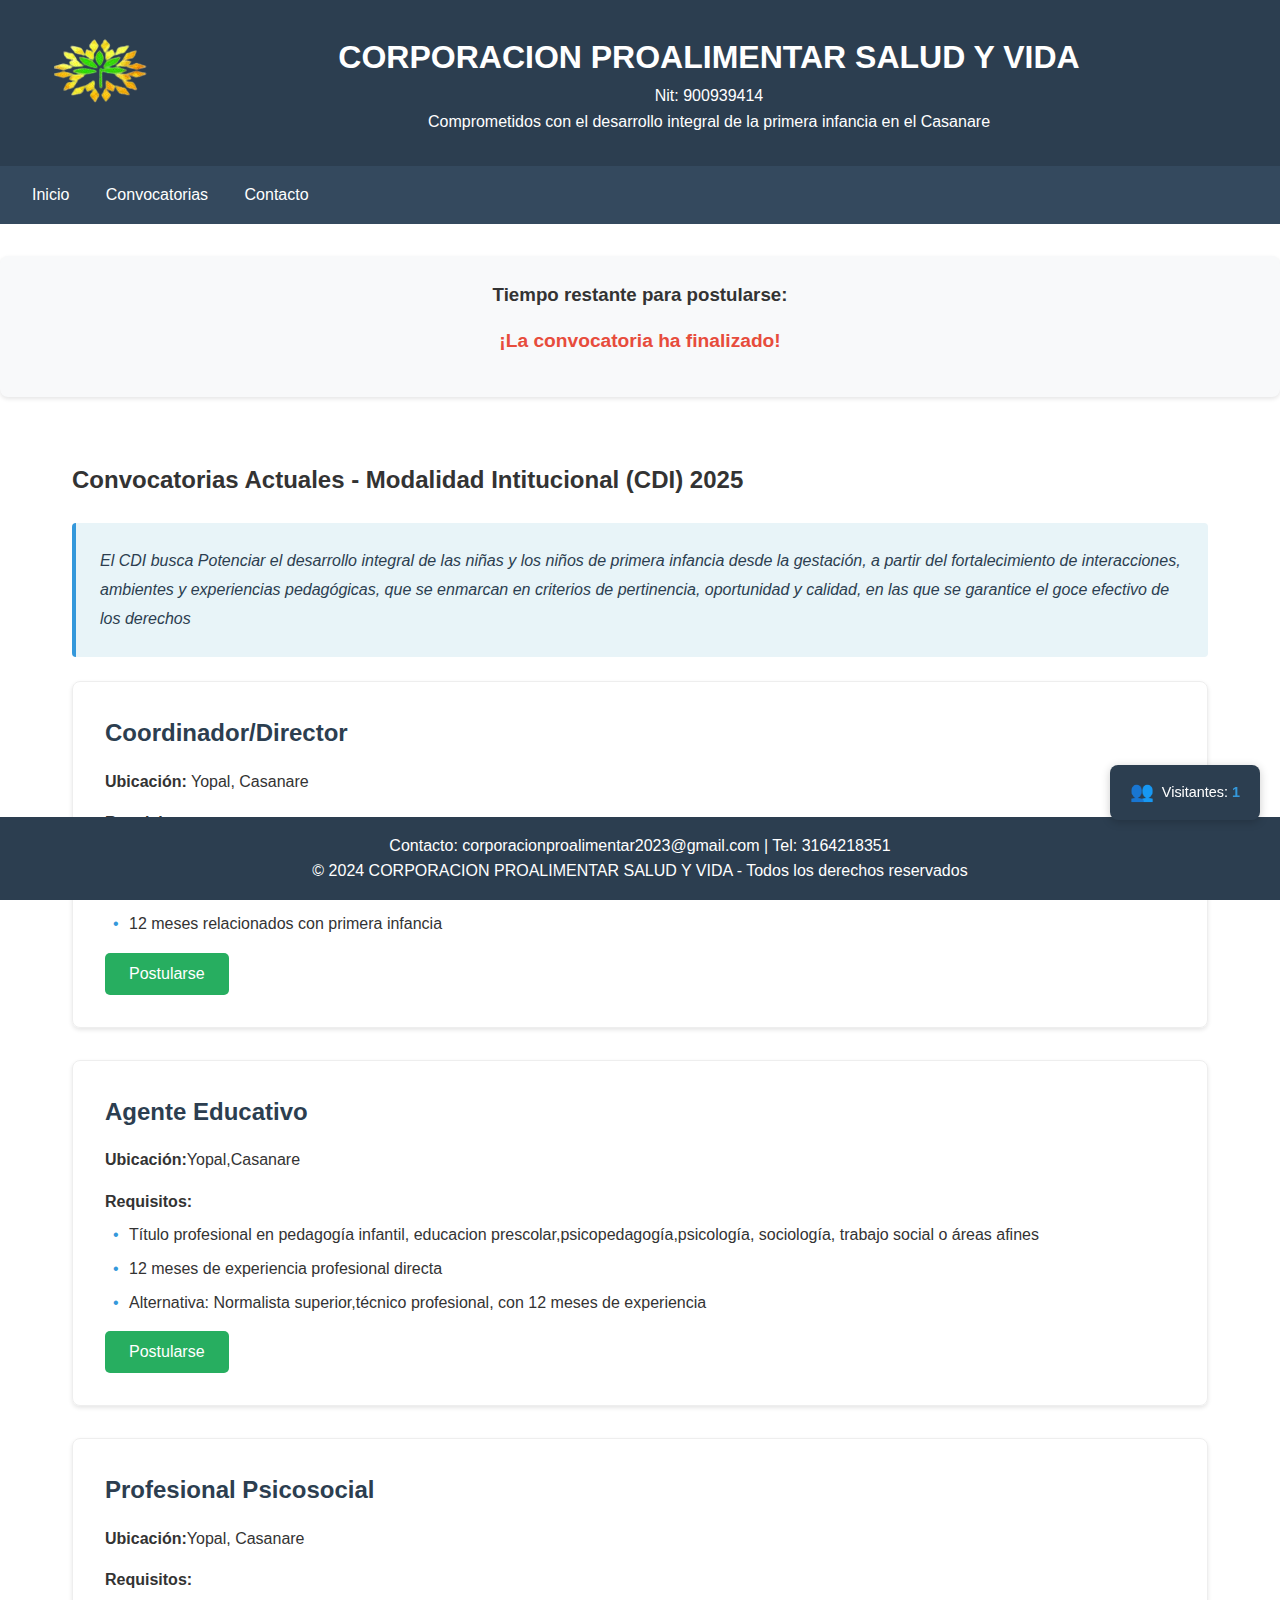
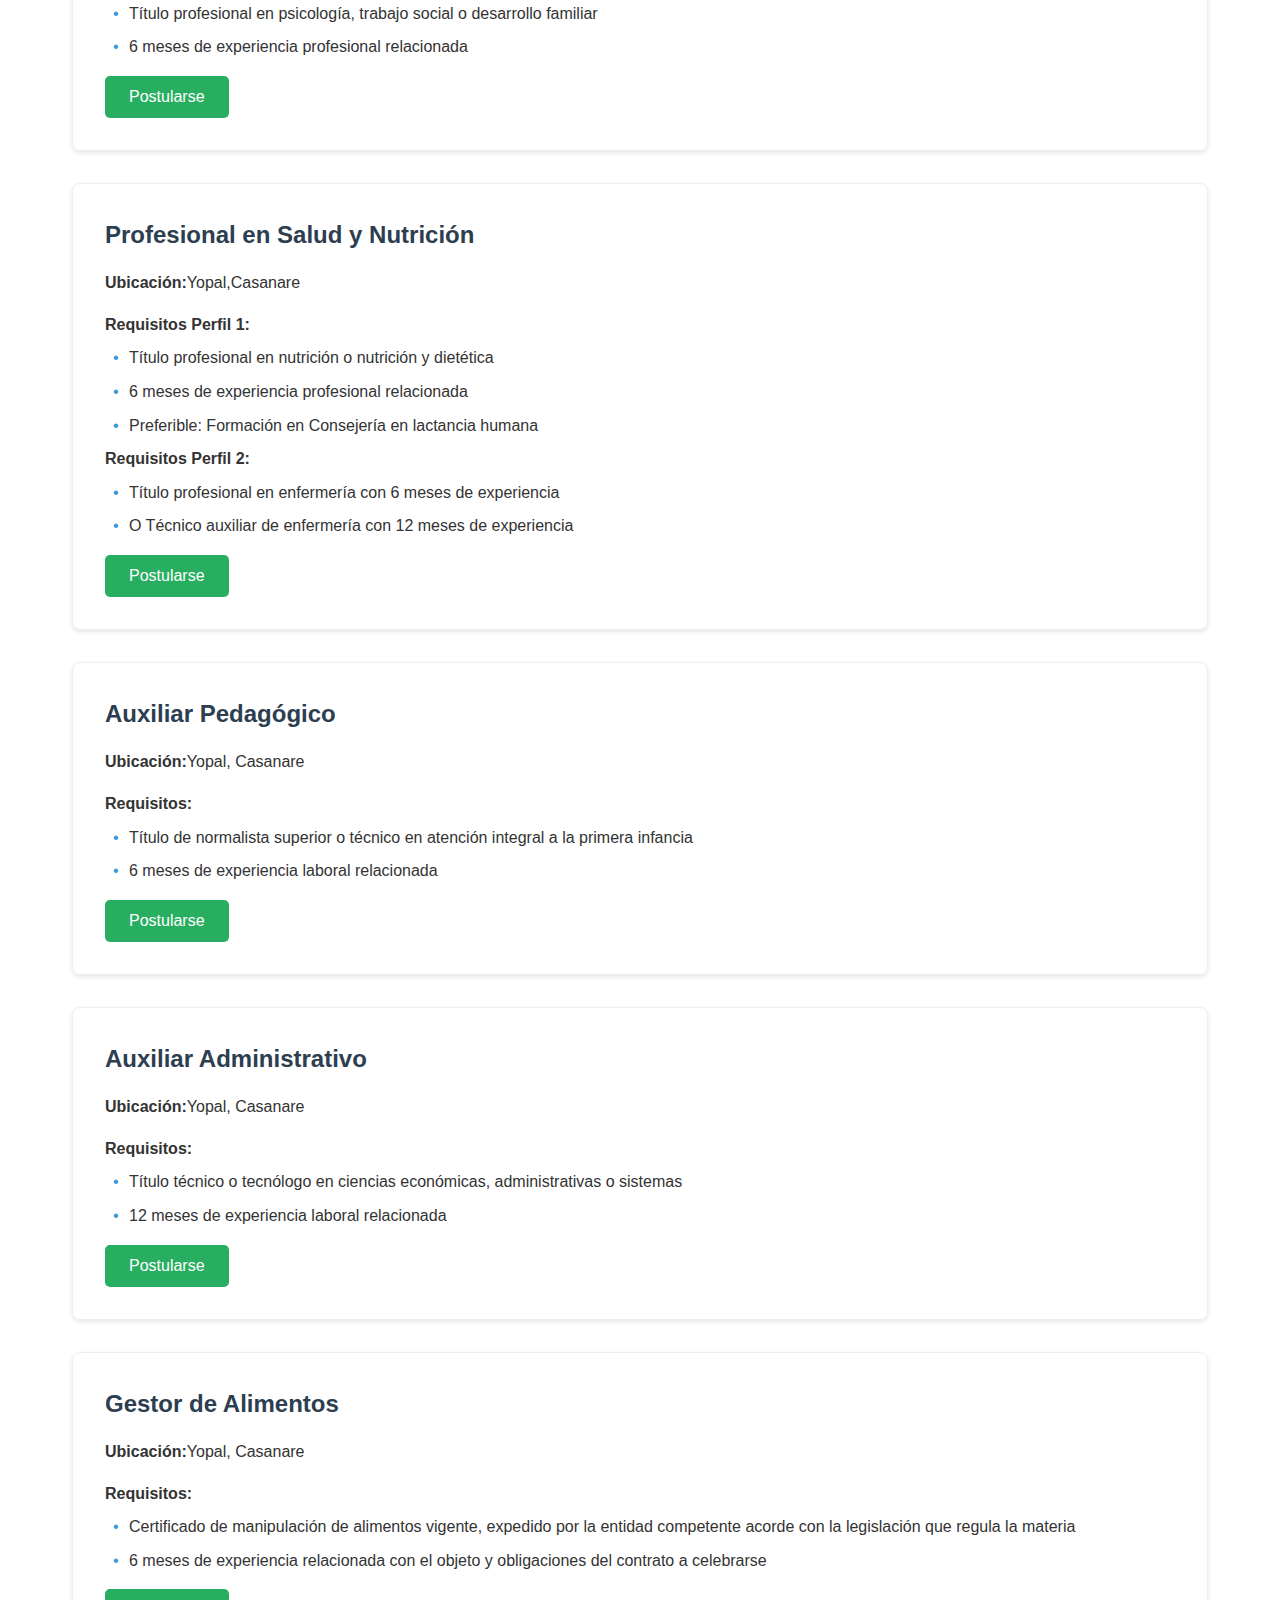
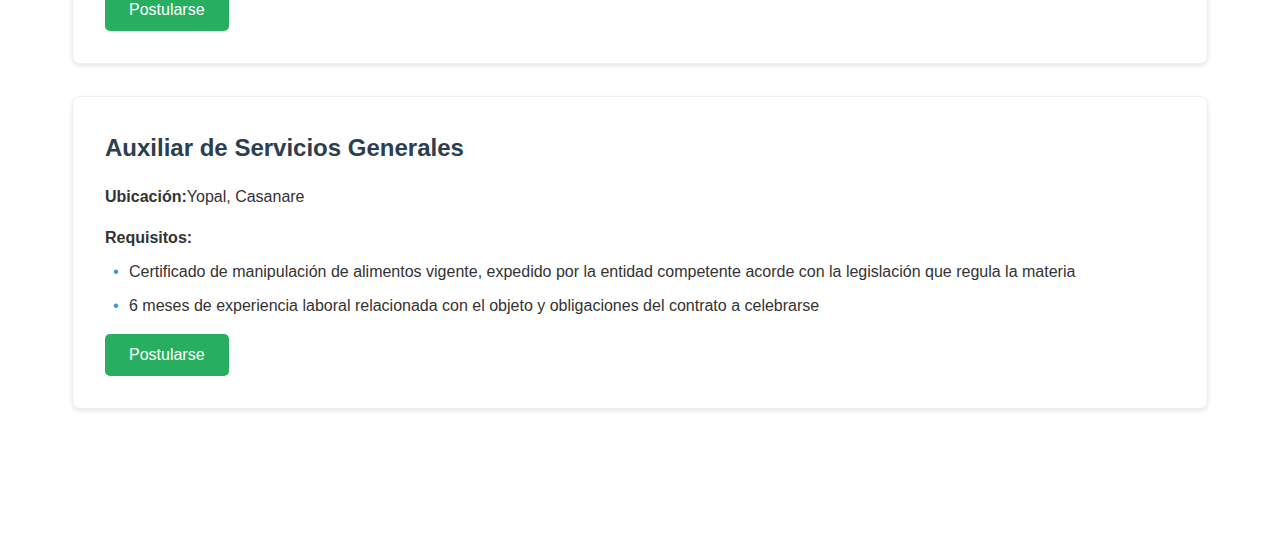
==== convocatoria.html @ da31e823 "Update convocatoria.html" ====
<!DOCTYPE html>
<html lang="es">
<head>
    <meta charset="UTF-8">
    <meta name="viewport" content="width=device-width, initial-scale=1.0">
    <title>CORPORACION PROALIMENTAR SALUD Y VIDA</title>
    <link rel="stylesheet" href="estilo.css">
    <style>
        * {
            margin: 0;
            padding: 0;
            box-sizing: border-box;
            font-family: 'Arial', sans-serif;
        }

        body {
            line-height: 1.6;
            color: #333;
            padding-bottom: 60px;
        }

        .header {
            background-color: #2c3e50;
            color: white;
            padding: 2rem;
            text-align: center;
        }

        .nav {
            background-color: #34495e;
            padding: 1rem;
            position: sticky;
            top: 0;
            z-index: 100;
        }

        .nav a {
            color: white;
            text-decoration: none;
            margin: 0 1rem;
            transition: color 0.3s;
        }

        .nav a:hover {
            color: #3498db;
        }

        .container {
            max-width: 1200px;
            margin: 0 auto;
            padding: 2rem;
        }

        .mission-statement {
            background-color: #e8f4f8;
            border-left: 4px solid #3498db;
            padding: 1.5rem;
            margin: 1.5rem 0;
            border-radius: 4px;
            font-style: italic;
            color: #2c3e50;
        }

        .mission-statement p {
            margin: 0;
            line-height: 1.8;
        }

        .job-listing {
            border: 1px solid #eee;
            padding: 2rem;
            margin-bottom: 2rem;
            border-radius: 8px;
            box-shadow: 0 2px 4px rgba(0,0,0,0.1);
            transition: transform 0.3s;
        }

        .job-listing:hover {
            transform: translateY(-5px);
        }

        .job-title {
            color: #2c3e50;
            margin-bottom: 1rem;
            font-size: 1.5rem;
        }

        .requirements {
            margin: 1rem 0;
        }

        .requirements ul {
            list-style-type: none;
            padding-left: 1.5rem;
        }

        .requirements li {
            margin: 0.5rem 0;
            position: relative;
        }

        .requirements li:before {
            content: "•";
            color: #3498db;
            position: absolute;
            left: -1rem;
        }

        .apply-button {
            background-color: #27ae60;
            color: white;
            padding: 0.75rem 1.5rem;
            border: none;
            border-radius: 5px;
            cursor: pointer;
            transition: background-color 0.3s;
            font-size: 1rem;
        }

        .apply-button:hover {
            background-color: #219a52;
        }

        .footer {
            background-color: #2c3e50;
            color: white;
            text-align: center;
            padding: 1rem;
            position: fixed;
            bottom: 0;
            width: 100%;
        }

        @media (max-width: 768px) {
            .nav a {
                display: block;
                margin: 0.5rem 0;
            }
            
            .container {
                padding: 1rem;
            }
            
            .job-listing {
                padding: 1rem;
            }
        }
    </style>
</head>
<body>
    <header class="header">
        <img src="./logo_proalimentar.png" alt="Logo Proalimentar" style="max-width: 200px; margin-bottom: 1rem; float: left; margin-right: 1rem;">
        <h1>CORPORACION PROALIMENTAR SALUD Y VIDA</h1>
        <p>Nit: 900939414</p>
        <p>Comprometidos con el desarrollo integral de la primera infancia en el Casanare</p>
    </header>

    <nav class="nav">
        <a href="index.html">Inicio</a>
        <a href="#convocatorias">Convocatorias</a>
        <a href="#contacto">Contacto</a>
    </nav>
    <div id="contador-container"></div>
    <div class="container">
        
        <h2>Convocatorias Actuales - Modalidad Intitucional (CDI) 2025</h2>
        <div class="mission-statement">
            <p>
                El CDI busca Potenciar el desarrollo integral de las niñas y los niños de primera infancia desde la gestación, a partir
                del fortalecimiento de interacciones, ambientes y experiencias pedagógicas, que se enmarcan en
                criterios de pertinencia, oportunidad y calidad, en las que se garantice el goce efectivo de los derechos
                </p>
        </div>
        <div class="job-listing">
            <h3 class="job-title">Coordinador/Director</h3>
            <p><strong>Ubicación:</strong> Yopal, Casanare</p>
            <div class="requirements">
                <p><strong>Requisitos:</strong></p>
                <ul>
                    <li>Título profesional en pedagogía infantil, educación preescolar, educación inicial, psicología, sociología, trabajo social o antropología</li>
                    <li>36 meses de experiencia profesional</li>
                    <li>12 meses relacionados con primera infancia</li>
                </ul>
            </div>
            <button class="apply-button" onclick="window.location.href='postulacion.html'">Postularse</button>
        </div>

        <div class="job-listing">
            <h3 class="job-title">Agente Educativo</h3>
            <p><strong>Ubicación:</strong>Yopal,Casanare</p>
            <div class="requirements">
                <p><strong>Requisitos:</strong></p>
                <ul>
                    <li>Título profesional en pedagogía infantil, educacion prescolar,psicopedagogía,psicología, sociología, trabajo social o áreas afines</li>
                    <li>12 meses de experiencia profesional directa</li>
                    <li>Alternativa: Normalista superior,técnico profesional, con 12 meses de experiencia</li>
                </ul>
            </div>
            <button class="apply-button" onclick="window.location.href='postulacion.html'">Postularse</button>
        </div>

         <div class="job-listing">
            <h3 class="job-title">Profesional Psicosocial</h3>
            <p><strong>Ubicación:</strong>Yopal, Casanare</p>
            <div class="requirements">
                <p><strong>Requisitos:</strong></p>
                <ul>
                    <li>Título profesional en psicología, trabajo social o desarrollo familiar</li>
                    <li>6 meses de experiencia profesional relacionada</li>
                </ul>
            </div>
            <button class="apply-button" onclick="window.location.href='postulacion.html'">Postularse</button>
        </div>

        <div class="job-listing">
            <h3 class="job-title">Profesional en Salud y Nutrición</h3>
            <p><strong>Ubicación:</strong>Yopal,Casanare</p>
            <div class="requirements">
                <p><strong>Requisitos Perfil 1:</strong></p>
                <ul>
                    <li>Título profesional en nutrición o nutrición y dietética</li>
                    <li>6 meses de experiencia profesional relacionada</li>
                    <li>Preferible: Formación en Consejería en lactancia humana</li>
                </ul>
                <p><strong>Requisitos Perfil 2:</strong></p>
                <ul>
                    <li>Título profesional en enfermería con 6 meses de experiencia</li>
                    <li>O Técnico auxiliar de enfermería con 12 meses de experiencia</li>
                </ul>
            </div>
            <button class="apply-button" onclick="window.location.href='postulacion.html'">Postularse</button>
        </div>

         <div class="job-listing">
            <h3 class="job-title">Auxiliar Pedagógico</h3>
            <p><strong>Ubicación:</strong>Yopal, Casanare</p>
            <div class="requirements">
                <p><strong>Requisitos:</strong></p>
                <ul>
                    <li>Título de normalista superior o técnico en atención integral a la primera infancia</li>
                    <li>6 meses de experiencia laboral relacionada</li>
                </ul>
            </div>
            <button class="apply-button" onclick="window.location.href='postulacion.html'">Postularse</button>
        </div>

       <div class="job-listing">
            <h3 class="job-title">Auxiliar Administrativo</h3>
            <p><strong>Ubicación:</strong>Yopal, Casanare</p>
            <div class="requirements">
                <p><strong>Requisitos:</strong></p>
                <ul>
                    <li>Título técnico o tecnólogo en ciencias económicas, administrativas o sistemas</li>
                    <li>12 meses de experiencia laboral relacionada</li>
                </ul>
            </div>
            <button class="apply-button" onclick="window.location.href='postulacion.html'">Postularse</button>
        </div>

        <!-- Nuevos perfiles agregados -->
     <div class="job-listing">
            <h3 class="job-title">Gestor de Alimentos</h3>
            <p><strong>Ubicación:</strong>Yopal, Casanare</p>
            <div class="requirements">
                <p><strong>Requisitos:</strong></p>
                <ul>
                    <li>Certificado de manipulación de alimentos vigente, expedido por la entidad competente acorde con la legislación que regula la materia</li>
                    <li>6 meses de experiencia relacionada con el objeto y obligaciones del contrato a celebrarse</li>
                </ul>
            </div>
            <button class="apply-button" onclick="window.location.href='postulacion.html'">Postularse</button>
        </div>

        <div class="job-listing">
            <h3 class="job-title">Auxiliar de Servicios Generales</h3>
            <p><strong>Ubicación:</strong>Yopal, Casanare</p>
            <div class="requirements">
                <p><strong>Requisitos:</strong></p>
                <ul>
                    <li>Certificado de manipulación de alimentos vigente, expedido por la entidad competente acorde con la legislación que regula la materia</li>
                    <li>6 meses de experiencia laboral relacionada con el objeto y obligaciones del contrato a celebrarse</li>
                </ul>
            </div>
            <button class="apply-button" onclick="window.location.href='postulacion.html'">Postularse</button>
        </div>
    </div>
     <script src="countdown.js"></script>
    <script src="visitor-counter.js"></script>
    <script>
        const fechaLimite = new Date('2025-03-21T12:59:59').getTime();
        const contador = crearContador(fechaLimite);
        document.getElementById('contador-container').appendChild(contador);
    </script>
    <footer class="footer">
        <p>Contacto: corporacionproalimentar2023@gmail.com | Tel: 3164218351</p>
        <p>© 2024 CORPORACION PROALIMENTAR SALUD Y VIDA - Todos los derechos reservados</p>
    </footer>
</body>
</html>
---- estilo.css ----
/* Contador */
.countdown-container {
    background-color: #f8f9fa;
    padding: 1.5rem;
    margin: 2rem 0;
    border-radius: 8px;
    box-shadow: 0 2px 4px rgba(0,0,0,0.1);
    text-align: center;
}

.countdown-timer {
    display: flex;
    justify-content: center;
    gap: 2rem;
    margin: 1rem 0;
}

.time-unit {
    text-align: center;
}

.time-number {
    font-size: 2rem;
    color: #3498db;
    font-weight: bold;
}

.time-label {
    color: #2c3e50;
    font-size: 0.9rem;
}

.convocatoria-finalizada {
    display: none;
    color: #e74c3c;
    font-weight: bold;
    font-size: 1.2rem;
    padding: 1rem;
    animation: fadeIn 0.5s ease-in;
}

@keyframes fadeIn {
    from { opacity: 0; }
    to { opacity: 1; }
}

/* Estilos del botón con efecto de parpadeo */
.apply-button {
    background-color: #27ae60;
    color: white;
    padding: 0.75rem 1.5rem;
    border: none;
    border-radius: 5px;
    cursor: pointer;
    transition: all 0.3s ease;
    font-size: 1rem;
    position: relative;
    animation: buttonGlow 2s infinite;
}

.apply-button:hover {
    background-color: #219a52;
    transform: translateY(-2px);
    animation: buttonGlowHover 1.5s infinite;
}

@keyframes buttonGlow {
    0% {
        box-shadow: 0 0 5px rgba(39, 174, 96, 0.4),
                    0 0 10px rgba(39, 174, 96, 0.2);
    }
    50% {
        box-shadow: 0 0 15px rgba(39, 174, 96, 0.6),
                    0 0 20px rgba(39, 174, 96, 0.4);
    }
    100% {
        box-shadow: 0 0 5px rgba(39, 174, 96, 0.4),
                    0 0 10px rgba(39, 174, 96, 0.2);
    }
}

@keyframes buttonGlowHover {
    0% {
        box-shadow: 0 0 10px rgba(39, 174, 96, 0.6),
                    0 0 20px rgba(39, 174, 96, 0.4);
    }
    50% {
        box-shadow: 0 0 20px rgba(39, 174, 96, 0.8),
                    0 0 30px rgba(39, 174, 96, 0.6);
    }
    100% {
        box-shadow: 0 0 10px rgba(39, 174, 96, 0.6),
                    0 0 20px rgba(39, 174, 96, 0.4);
    }
}
/* Estilos del contador de visitantes */
.visitor-counter {
    position: fixed;
    bottom: 80px;
    right: 20px;
    background-color: #2c3e50;
    color: white;
    padding: 12px 20px;
    border-radius: 8px;
    box-shadow: 0 2px 10px rgba(0,0,0,0.2);
    z-index: 1000;
    font-size: 0.9rem;
    display: flex;
    align-items: center;
    gap: 8px;
    transition: all 0.3s ease;
    animation: fadeIn 0.5s ease-in;
}

.visitor-counter:hover {
    transform: translateY(-5px);
    background-color: #34495e;
}

.visitor-icon {
    font-size: 1.2rem;
}

.visitor-count {
    font-weight: bold;
    color: #3498db;
}

/* Ajuste para dispositivos móviles */
@media (max-width: 768px) {
    .visitor-counter {
        bottom: 70px;
        right: 10px;
        padding: 8px 15px;
        font-size: 0.8rem;
    }
}
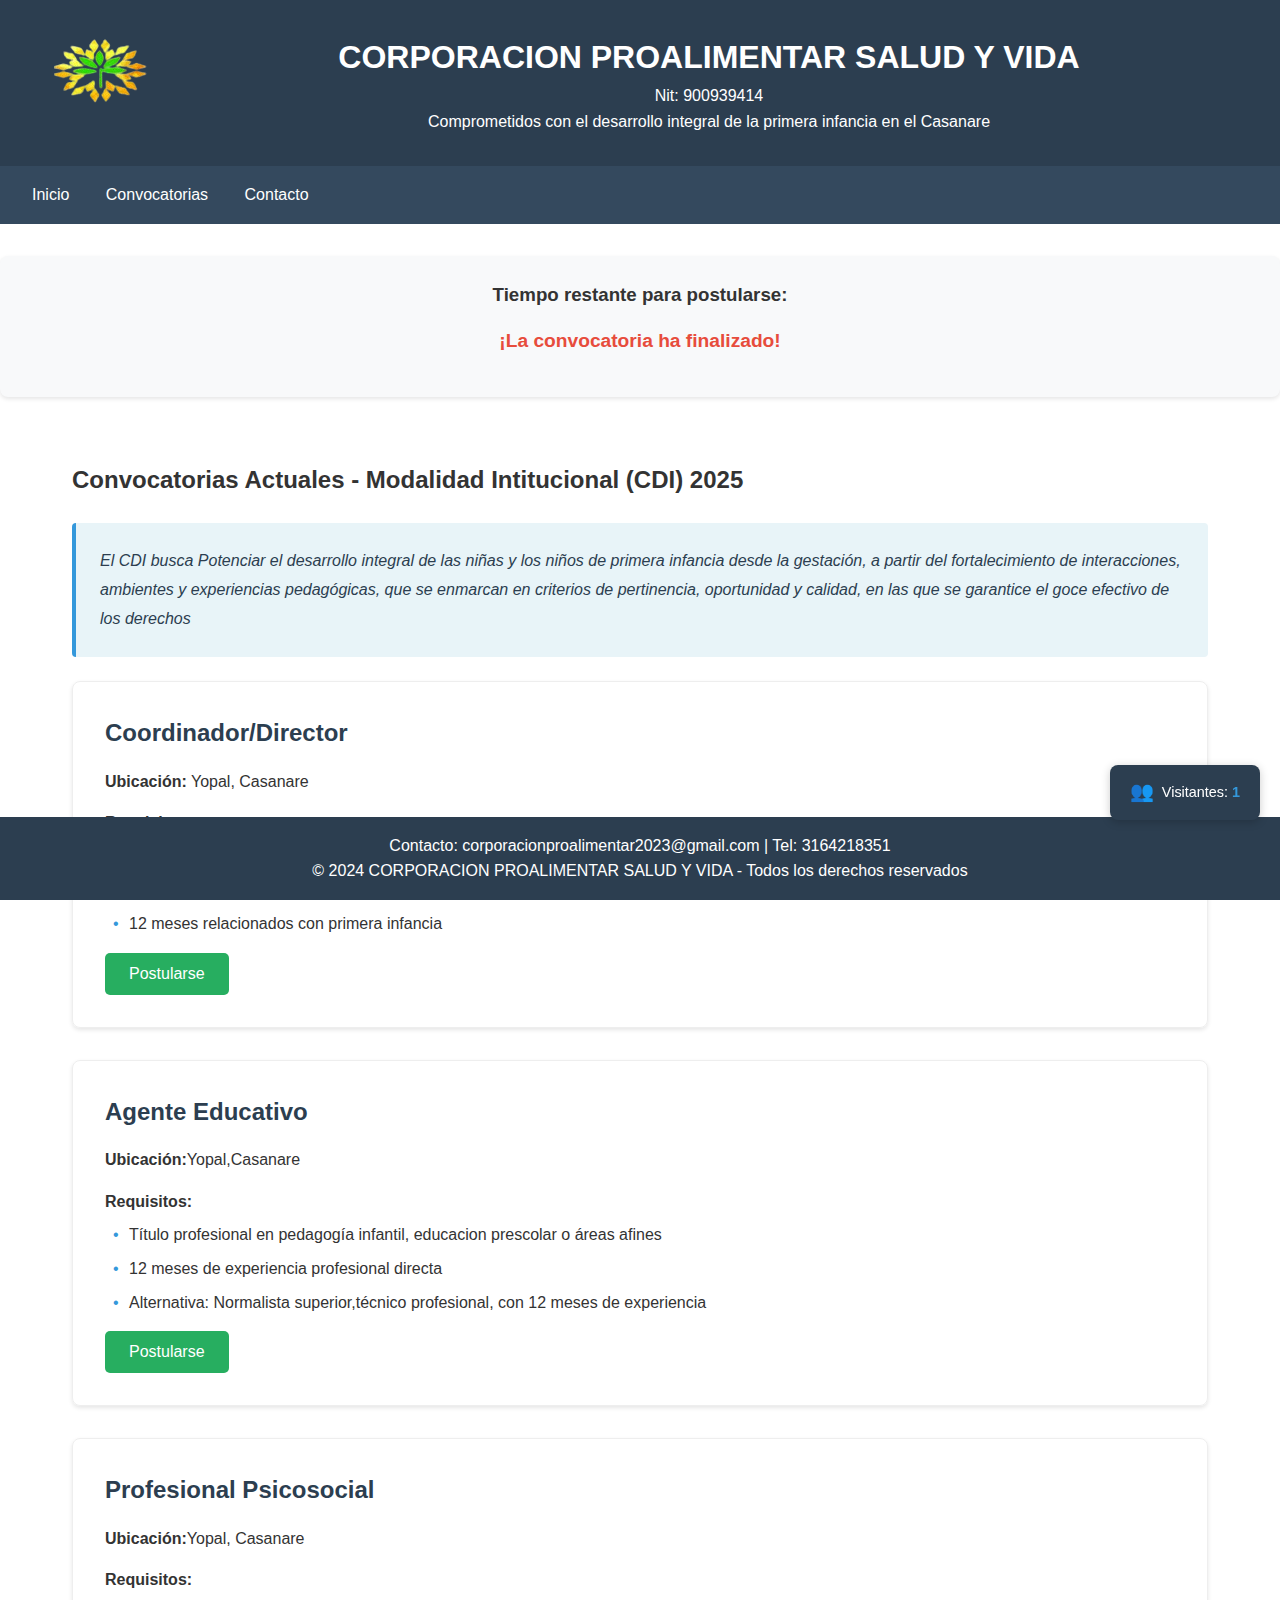
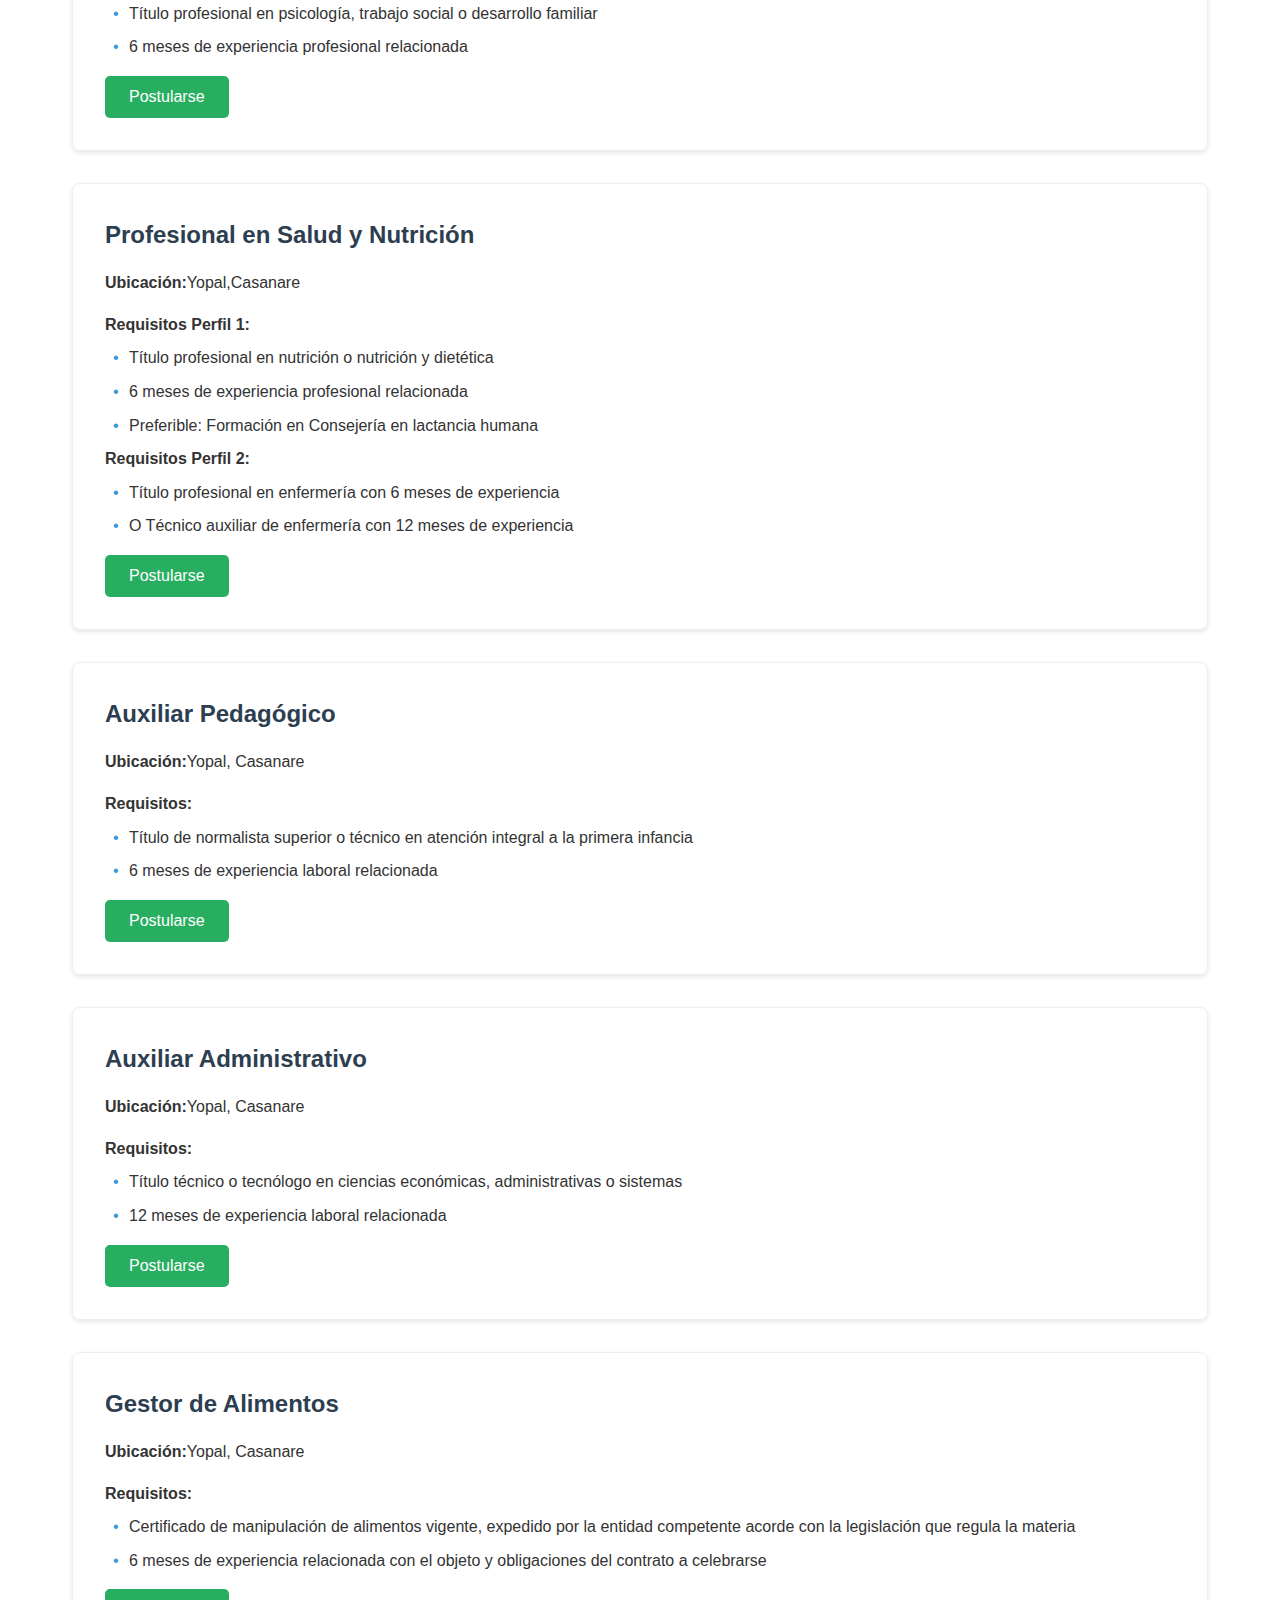
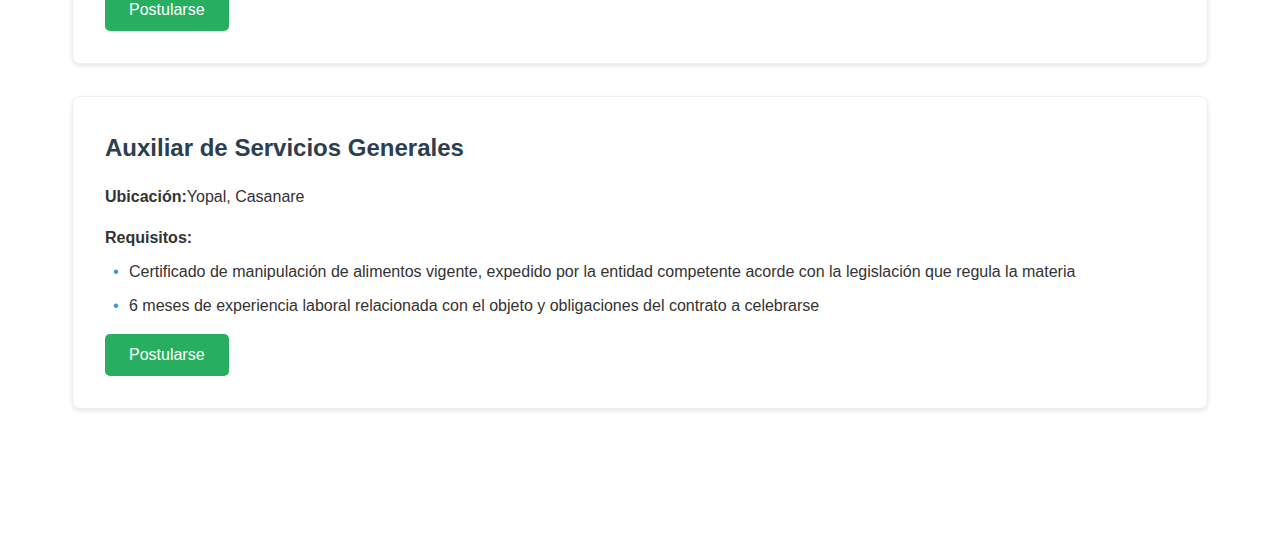
==== commit f5df4c2d: "Update convocatoria.html" ====
--- a/convocatoria.html
+++ b/convocatoria.html
@@ -191,7 +191,7 @@
             <div class="requirements">
                 <p><strong>Requisitos:</strong></p>
                 <ul>
-                    <li>Título profesional en pedagogía infantil, educacion prescolar,psicopedagogía,psicología, sociología, trabajo social o áreas afines</li>
+                    <li>Título profesional en pedagogía infantil, educacion prescolar o áreas afines</li>
                     <li>12 meses de experiencia profesional directa</li>
                     <li>Alternativa: Normalista superior,técnico profesional, con 12 meses de experiencia</li>
                 </ul>
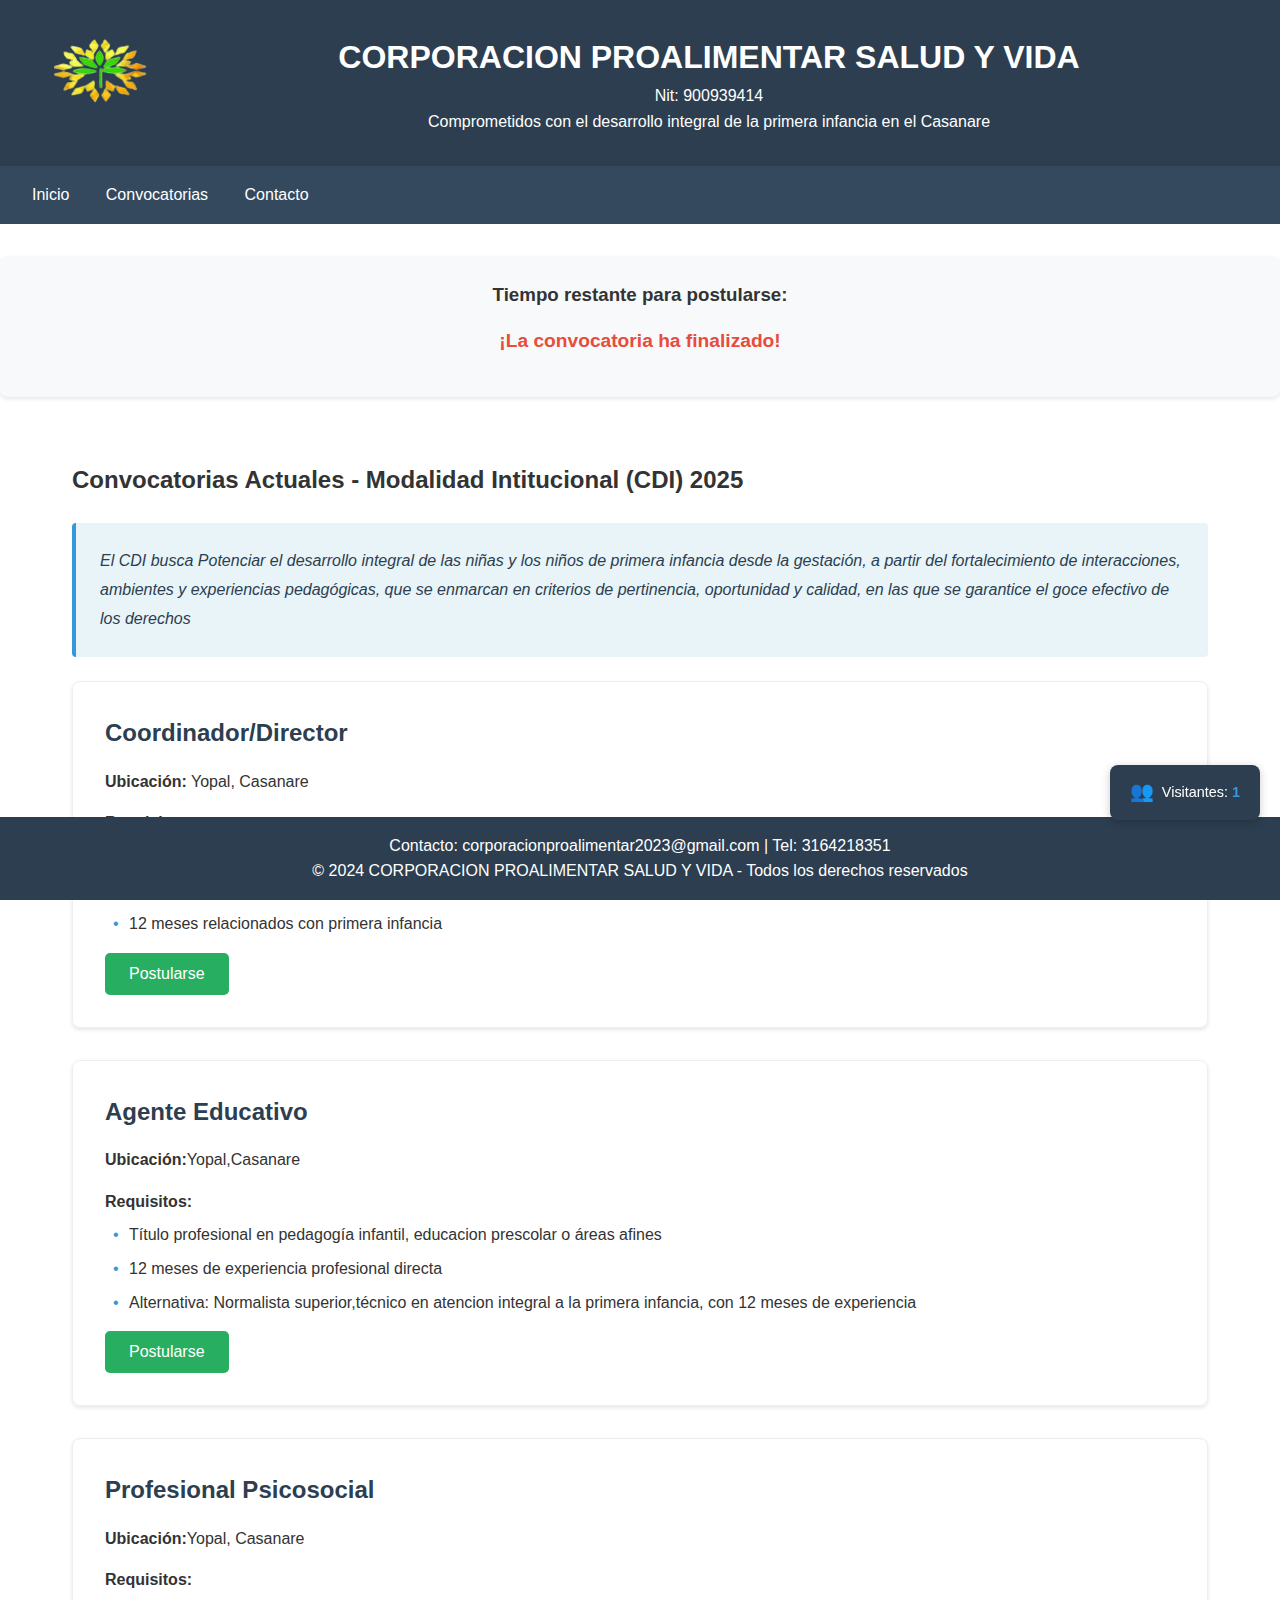
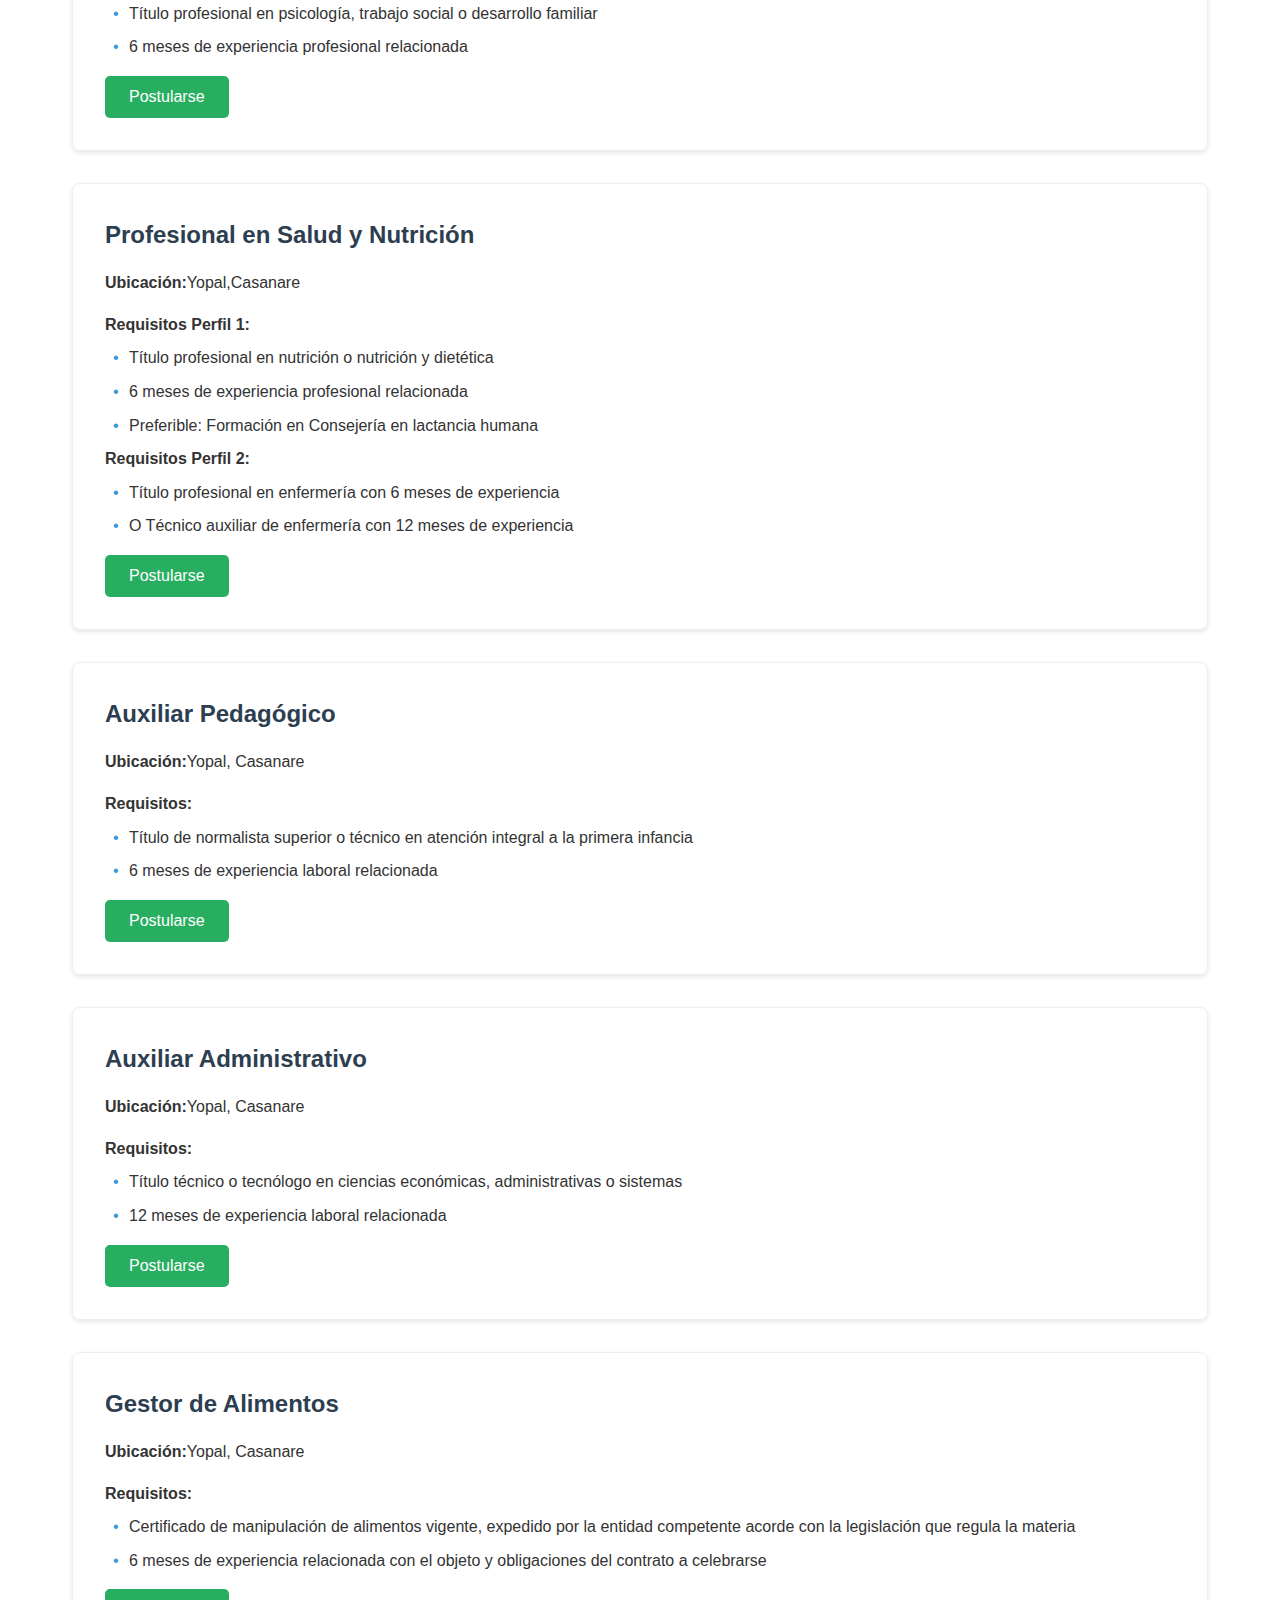
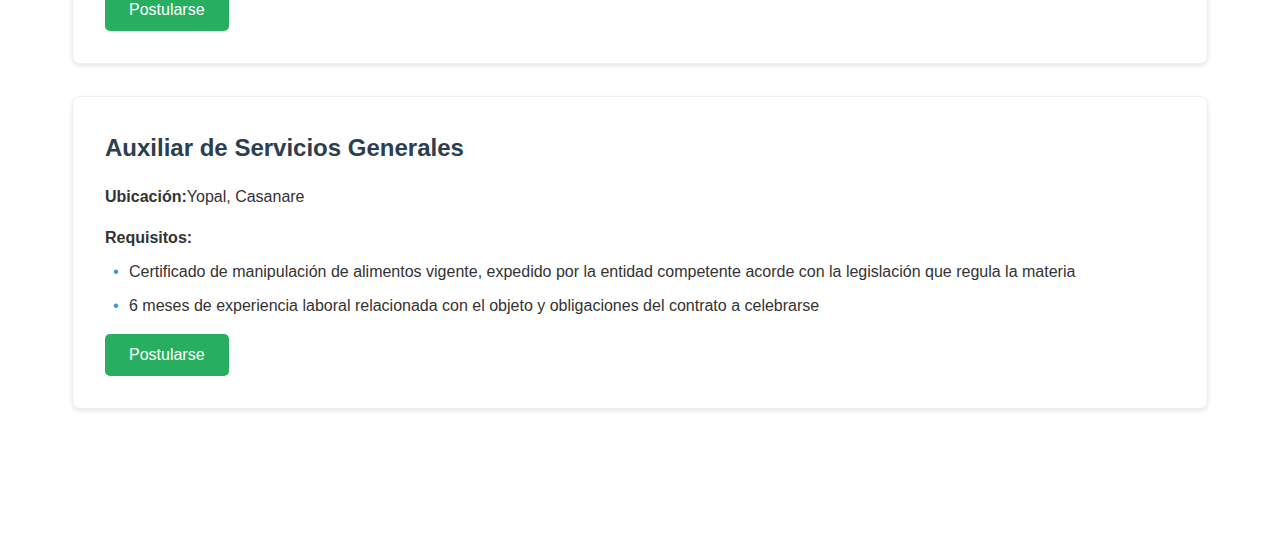
==== commit 4d650526: "Update convocatoria.html" ====
--- a/convocatoria.html
+++ b/convocatoria.html
@@ -193,7 +193,7 @@
                 <ul>
                     <li>Título profesional en pedagogía infantil, educacion prescolar o áreas afines</li>
                     <li>12 meses de experiencia profesional directa</li>
-                    <li>Alternativa: Normalista superior,técnico profesional, con 12 meses de experiencia</li>
+                    <li>Alternativa: Normalista superior,técnico en atencion integral a la primera infancia, con 12 meses de experiencia</li>
                 </ul>
             </div>
             <button class="apply-button" onclick="window.location.href='postulacion.html'">Postularse</button>
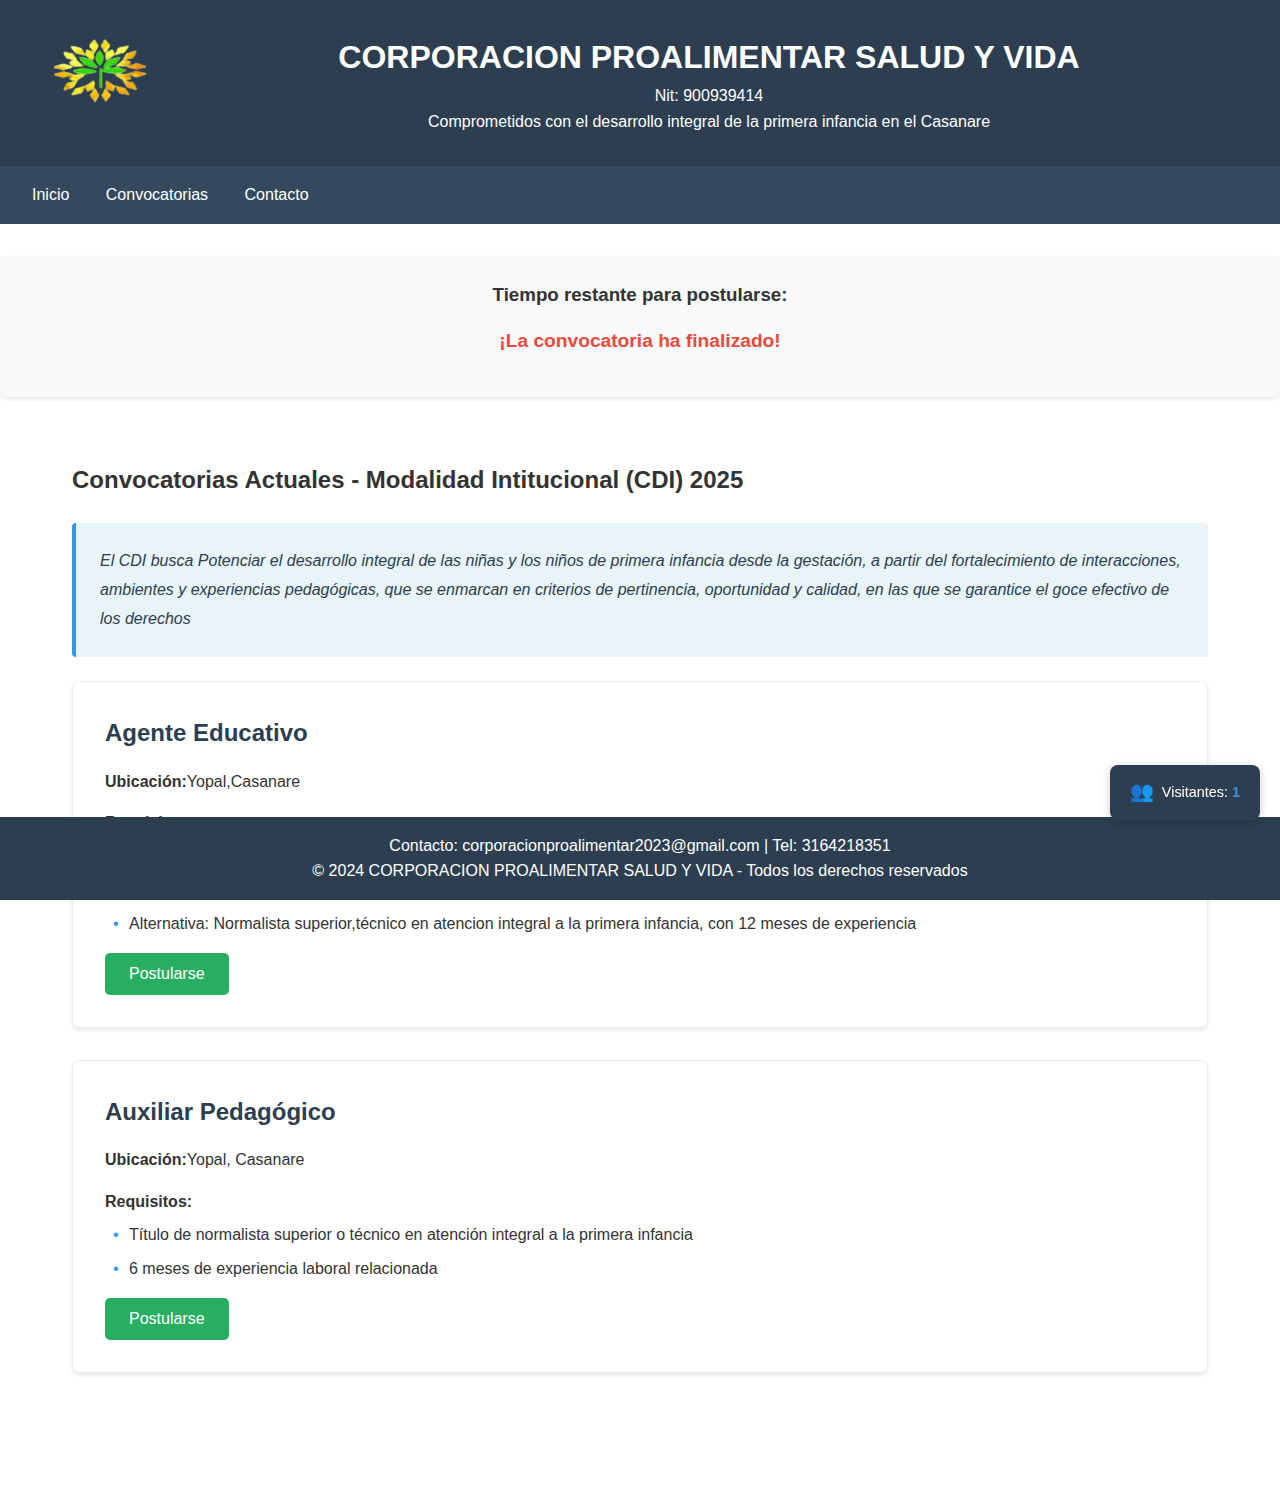
==== commit 943d880b: "Update convocatoria.html" ====
--- a/convocatoria.html
+++ b/convocatoria.html
@@ -171,7 +171,7 @@
                 criterios de pertinencia, oportunidad y calidad, en las que se garantice el goce efectivo de los derechos
                 </p>
         </div>
-        <div class="job-listing">
+        <!-- <div class="job-listing">
             <h3 class="job-title">Coordinador/Director</h3>
             <p><strong>Ubicación:</strong> Yopal, Casanare</p>
             <div class="requirements">
@@ -183,7 +183,7 @@
                 </ul>
             </div>
             <button class="apply-button" onclick="window.location.href='postulacion.html'">Postularse</button>
-        </div>
+        </div>-->
 
         <div class="job-listing">
             <h3 class="job-title">Agente Educativo</h3>
@@ -199,7 +199,7 @@
             <button class="apply-button" onclick="window.location.href='postulacion.html'">Postularse</button>
         </div>
 
-         <div class="job-listing">
+         <!--<div class="job-listing">
             <h3 class="job-title">Profesional Psicosocial</h3>
             <p><strong>Ubicación:</strong>Yopal, Casanare</p>
             <div class="requirements">
@@ -229,7 +229,7 @@
                 </ul>
             </div>
             <button class="apply-button" onclick="window.location.href='postulacion.html'">Postularse</button>
-        </div>
+        </div> -->
 
          <div class="job-listing">
             <h3 class="job-title">Auxiliar Pedagógico</h3>
@@ -244,7 +244,7 @@
             <button class="apply-button" onclick="window.location.href='postulacion.html'">Postularse</button>
         </div>
 
-       <div class="job-listing">
+      <!--<div class="job-listing">
             <h3 class="job-title">Auxiliar Administrativo</h3>
             <p><strong>Ubicación:</strong>Yopal, Casanare</p>
             <div class="requirements">
@@ -255,10 +255,10 @@
                 </ul>
             </div>
             <button class="apply-button" onclick="window.location.href='postulacion.html'">Postularse</button>
-        </div>
+        </div>-->
 
         <!-- Nuevos perfiles agregados -->
-     <div class="job-listing">
+     <!--<div class="job-listing">
             <h3 class="job-title">Gestor de Alimentos</h3>
             <p><strong>Ubicación:</strong>Yopal, Casanare</p>
             <div class="requirements">
@@ -282,12 +282,12 @@
                 </ul>
             </div>
             <button class="apply-button" onclick="window.location.href='postulacion.html'">Postularse</button>
-        </div>
+        </div>-->
     </div>
      <script src="countdown.js"></script>
     <script src="visitor-counter.js"></script>
     <script>
-        const fechaLimite = new Date('2025-03-21T12:59:59').getTime();
+        const fechaLimite = new Date('2025-03-26T23:59:59').getTime();
         const contador = crearContador(fechaLimite);
         document.getElementById('contador-container').appendChild(contador);
     </script>
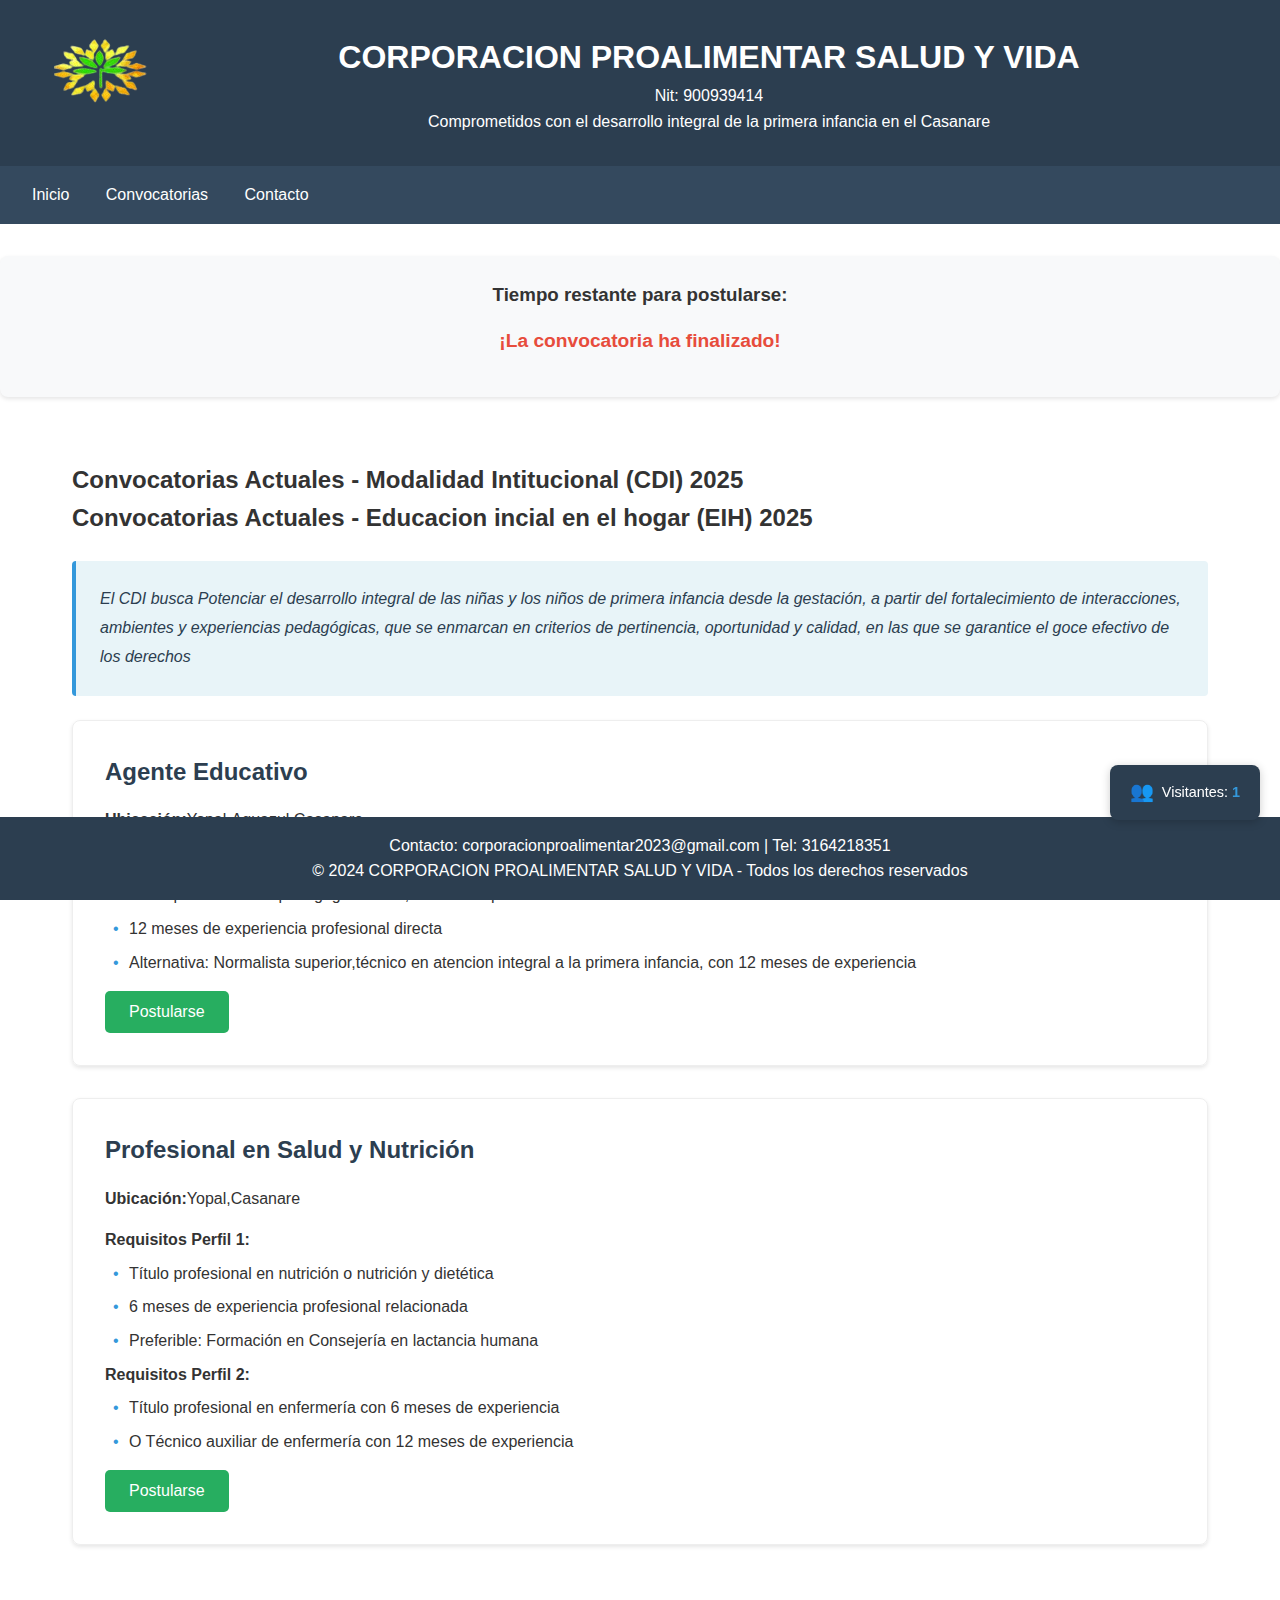
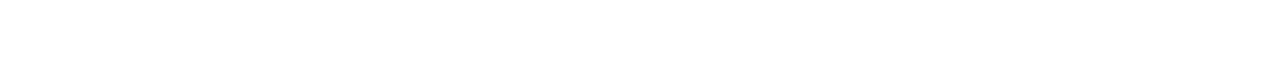
==== commit c440b471: "Update convocatoria.html" ====
--- a/convocatoria.html
+++ b/convocatoria.html
@@ -164,6 +164,7 @@
     <div class="container">
         
         <h2>Convocatorias Actuales - Modalidad Intitucional (CDI) 2025</h2>
+        <h2>Convocatorias Actuales - Educacion incial en el hogar (EIH) 2025</h2>
         <div class="mission-statement">
             <p>
                 El CDI busca Potenciar el desarrollo integral de las niñas y los niños de primera infancia desde la gestación, a partir
@@ -187,7 +188,7 @@
 
         <div class="job-listing">
             <h3 class="job-title">Agente Educativo</h3>
-            <p><strong>Ubicación:</strong>Yopal,Casanare</p>
+            <p><strong>Ubicación:</strong>Yopal-Aguazul,Casanare</p>
             <div class="requirements">
                 <p><strong>Requisitos:</strong></p>
                 <ul>
@@ -210,7 +211,7 @@
                 </ul>
             </div>
             <button class="apply-button" onclick="window.location.href='postulacion.html'">Postularse</button>
-        </div>
+        </div>-->
 
         <div class="job-listing">
             <h3 class="job-title">Profesional en Salud y Nutrición</h3>
@@ -229,9 +230,9 @@
                 </ul>
             </div>
             <button class="apply-button" onclick="window.location.href='postulacion.html'">Postularse</button>
-        </div> -->
-
-         <div class="job-listing">
+        </div>
+
+         <!--<div class="job-listing">
             <h3 class="job-title">Auxiliar Pedagógico</h3>
             <p><strong>Ubicación:</strong>Yopal, Casanare</p>
             <div class="requirements">
@@ -287,7 +288,7 @@
      <script src="countdown.js"></script>
     <script src="visitor-counter.js"></script>
     <script>
-        const fechaLimite = new Date('2025-03-26T23:59:59').getTime();
+        const fechaLimite = new Date('2025-04-02T23:59:59').getTime();
         const contador = crearContador(fechaLimite);
         document.getElementById('contador-container').appendChild(contador);
     </script>
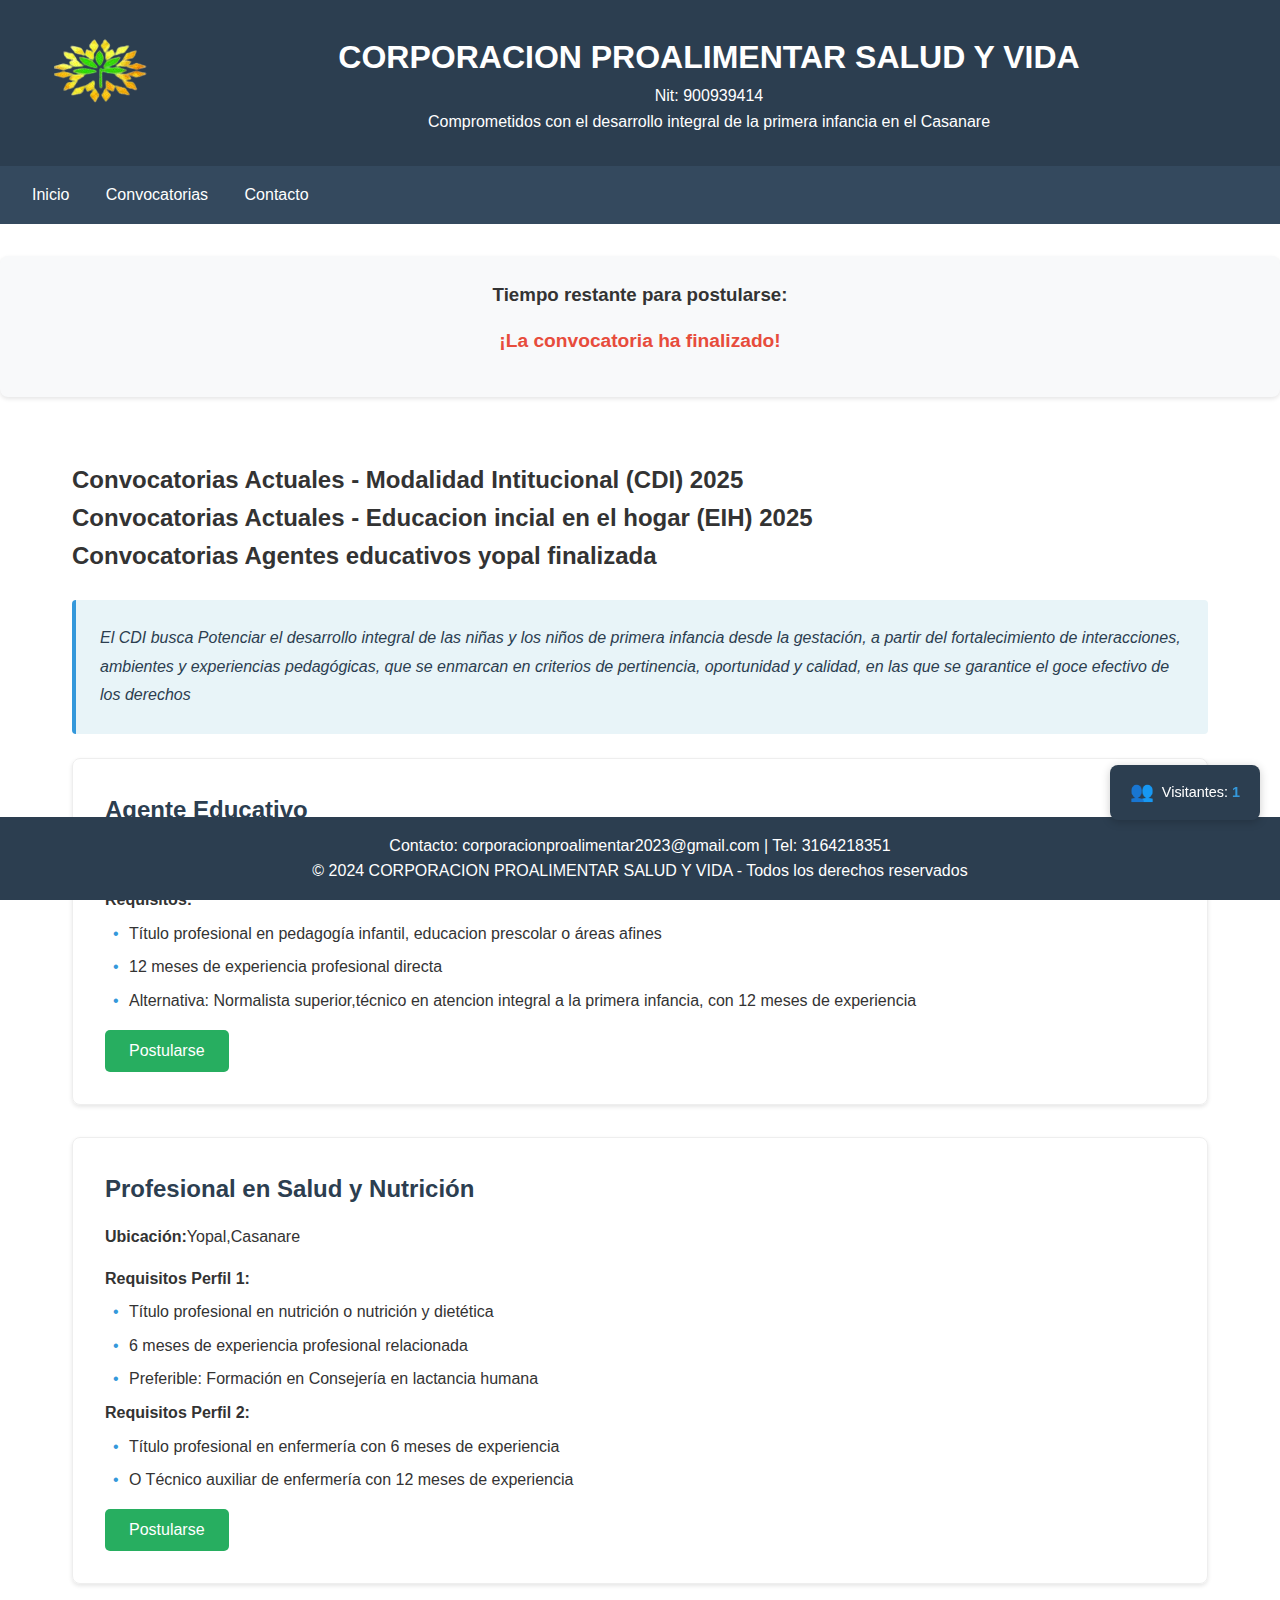
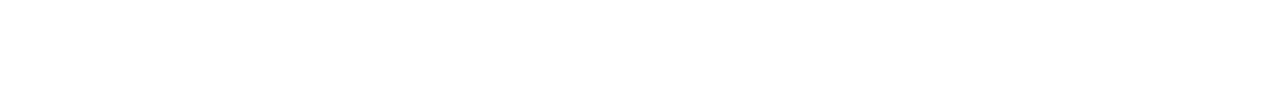
==== commit 2c5cf70d: "Update convocatoria.html" ====
--- a/convocatoria.html
+++ b/convocatoria.html
@@ -165,6 +165,7 @@
         
         <h2>Convocatorias Actuales - Modalidad Intitucional (CDI) 2025</h2>
         <h2>Convocatorias Actuales - Educacion incial en el hogar (EIH) 2025</h2>
+        <h2>Convocatorias Agentes educativos yopal finalizada</h2>
         <div class="mission-statement">
             <p>
                 El CDI busca Potenciar el desarrollo integral de las niñas y los niños de primera infancia desde la gestación, a partir
@@ -188,7 +189,7 @@
 
         <div class="job-listing">
             <h3 class="job-title">Agente Educativo</h3>
-            <p><strong>Ubicación:</strong>Yopal-Aguazul,Casanare</p>
+            <p><strong>Ubicación:</strong>Aguazul,Casanare</p>
             <div class="requirements">
                 <p><strong>Requisitos:</strong></p>
                 <ul>
@@ -288,7 +289,7 @@
      <script src="countdown.js"></script>
     <script src="visitor-counter.js"></script>
     <script>
-        const fechaLimite = new Date('2025-04-02T23:59:59').getTime();
+        const fechaLimite = new Date('2025-04-05T23:59:59').getTime();
         const contador = crearContador(fechaLimite);
         document.getElementById('contador-container').appendChild(contador);
     </script>
